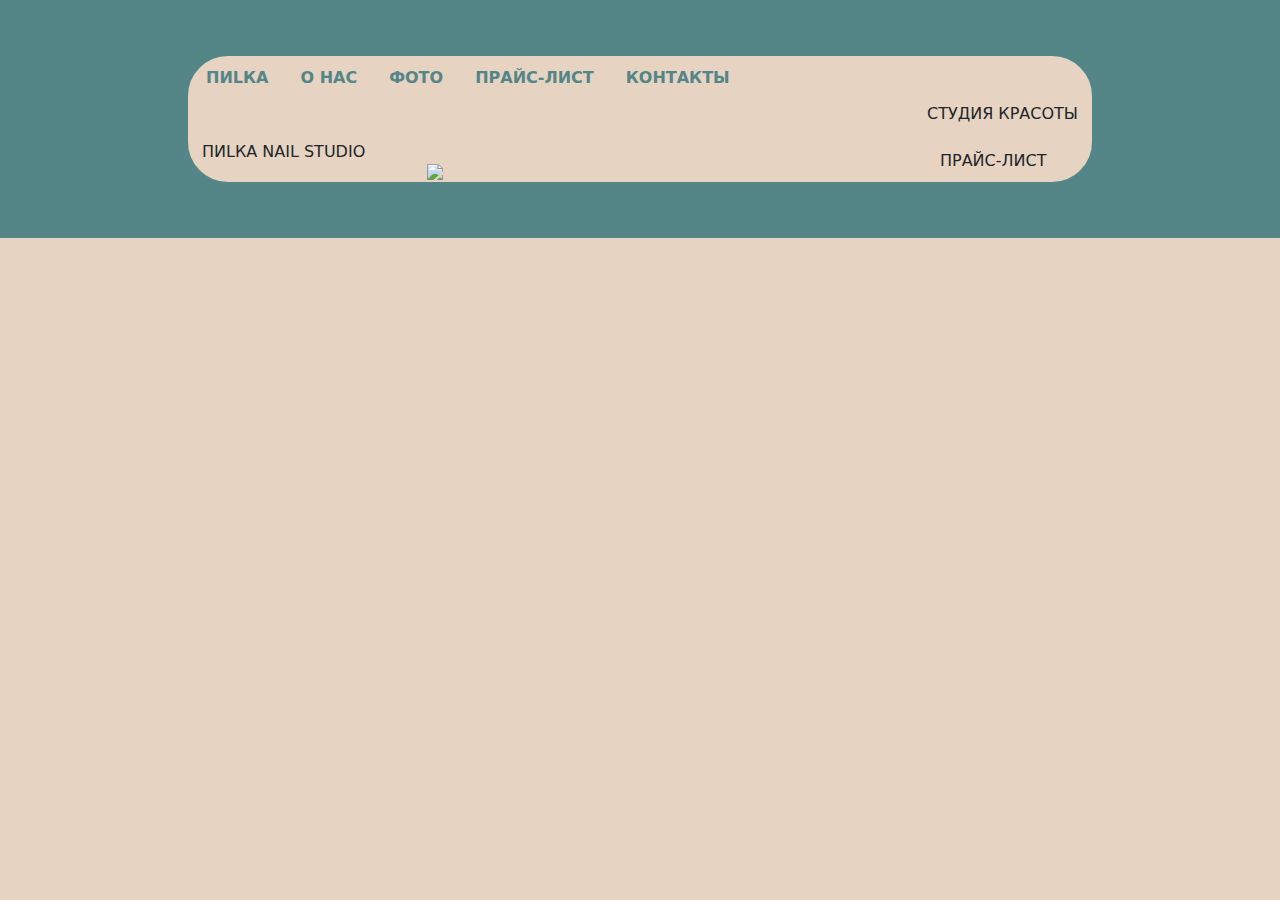
==== index.html @ b4355008 "Add files via upload" ====
<!DOCTYPE html>
<html lang="en">
    <head>
        <meta charset="UTF-8">
        <meta name="viewport" content="width=device-width, initial-scale=1.0">
        <!-- Подключение стилей -->
        <link rel="stylesheet" href="bootstrap/css/bootstrap.css">
        <link rel="stylesheet" href="style.css">
        <title>ПИLЛКА</title>
    </head>
    <body>
        <header>
            <div class="container" id="header">
                <div class="top">
                <div class="row">
                    <div class="col-12">
                        <!-- Навигационная панель -->
                        <nav class="nav justify-content-flex-start">
                            <a class="nav-link" href="#header">ПИLКА</a>
                            <a class="nav-link" href="#">О НАС</a>
                            <a class="nav-link" href="#">ФОТО</a>
                            <a class="nav-link" href="#">ПРАЙС-ЛИСТ</a>
                            <a class="nav-link" href="#">КОНТАКТЫ</a>
                        </nav>
                    </div>
                </div>
                <div class="row myrow">
                    <div class="col-xl-4 col-sm-12 myhat">
                        <div class="rigth-slogan">
                            <p>
                                ПИLКА NAIL STUDIO
                            </p>
                        </div>
                        <img src="photo/nails.png" width="50%">
                        <div class="left-slogan">
                            <P>
                                СТУДИЯ КРАСОТЫ
                            </P>
                            <button class="btn">ПРАЙС-ЛИСТ</button>
                        </div>
                    </div>
                </div>
            </div>
            </div>
        </header>
    </body>
</html>
---- style.css ----
:root{
    --color-1: #e6d3c1;
    --color-2: #548587;
    --color-3: #ad8b57;
}
body{
    background-color: var(--color-1);
}
.nav a, .nav a:focus, .nav a:hover{
    font-weight: bold;
    color: var(--color-2);
}
header{
    margin: 0px;
    background-color: var(--color-2);
}
.nav, .myrow{
    width: 90%;
    margin: auto;
    border: 2px solid var(--color-1);
    background-color: var(--color-1);
}
.nav{
    /* margin-top: 20px; */
    border-top-right-radius: 40px;
    border-top-left-radius: 40px;
}
.myrow{
    border-bottom-right-radius: 40px;
    border-bottom-left-radius: 40px;
    /* margin-bottom: 20px; */
}
.myhat{
    display: flex;
    justify-content: space-between;
    align-items: flex-end;
    width: 100%;
}
.top{
    padding: 5%;
}
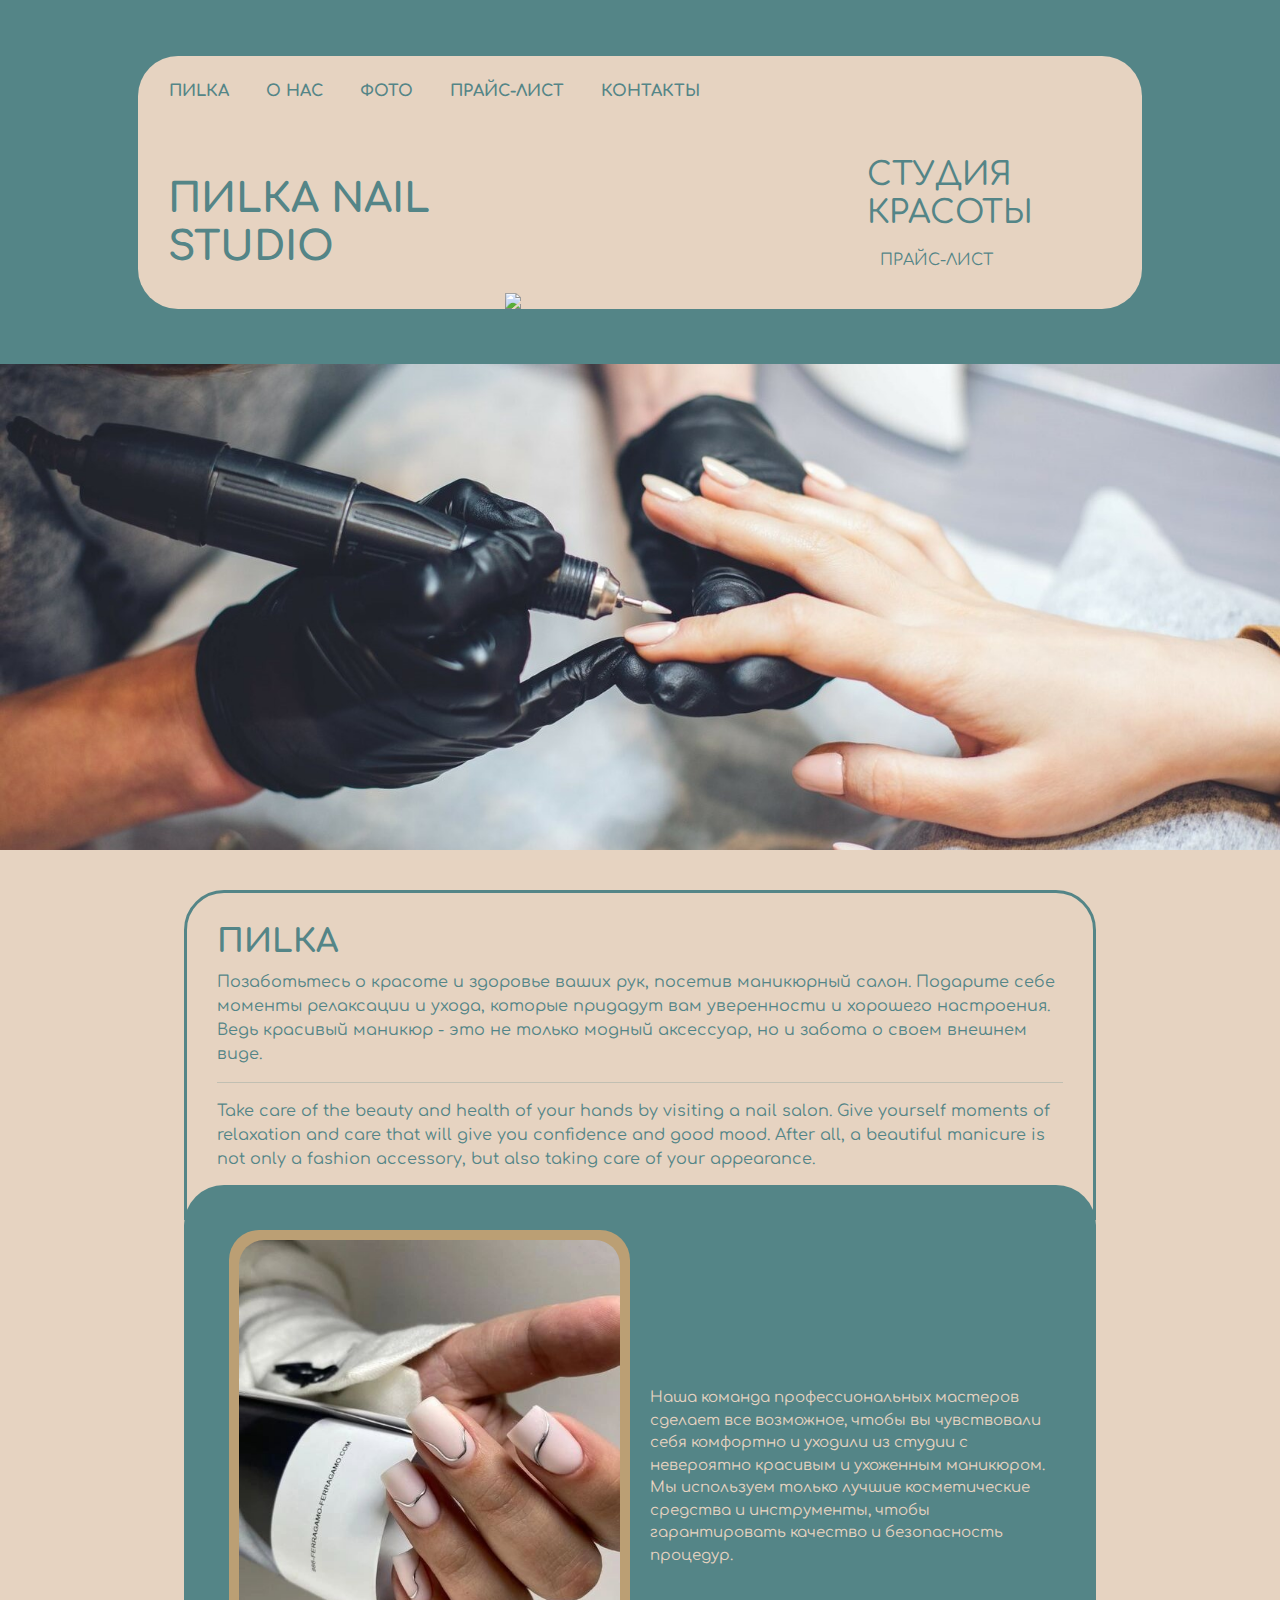
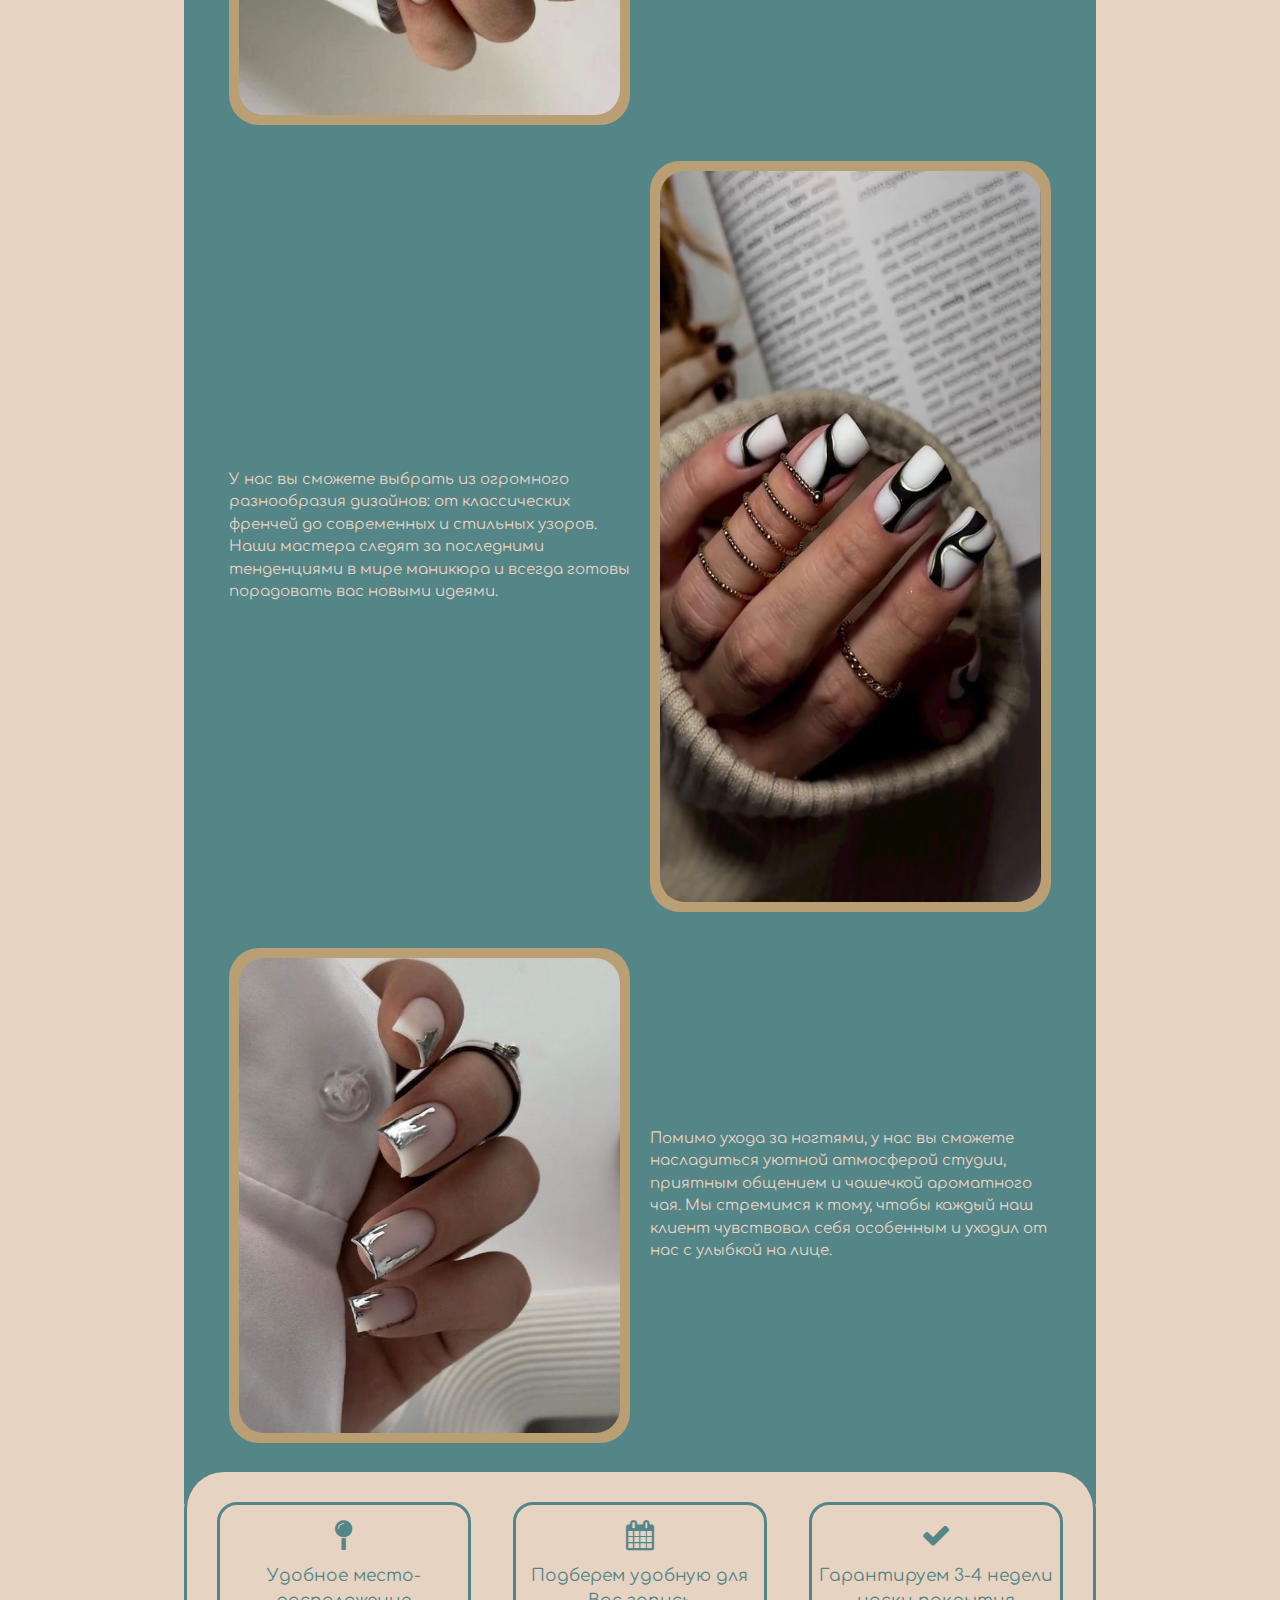
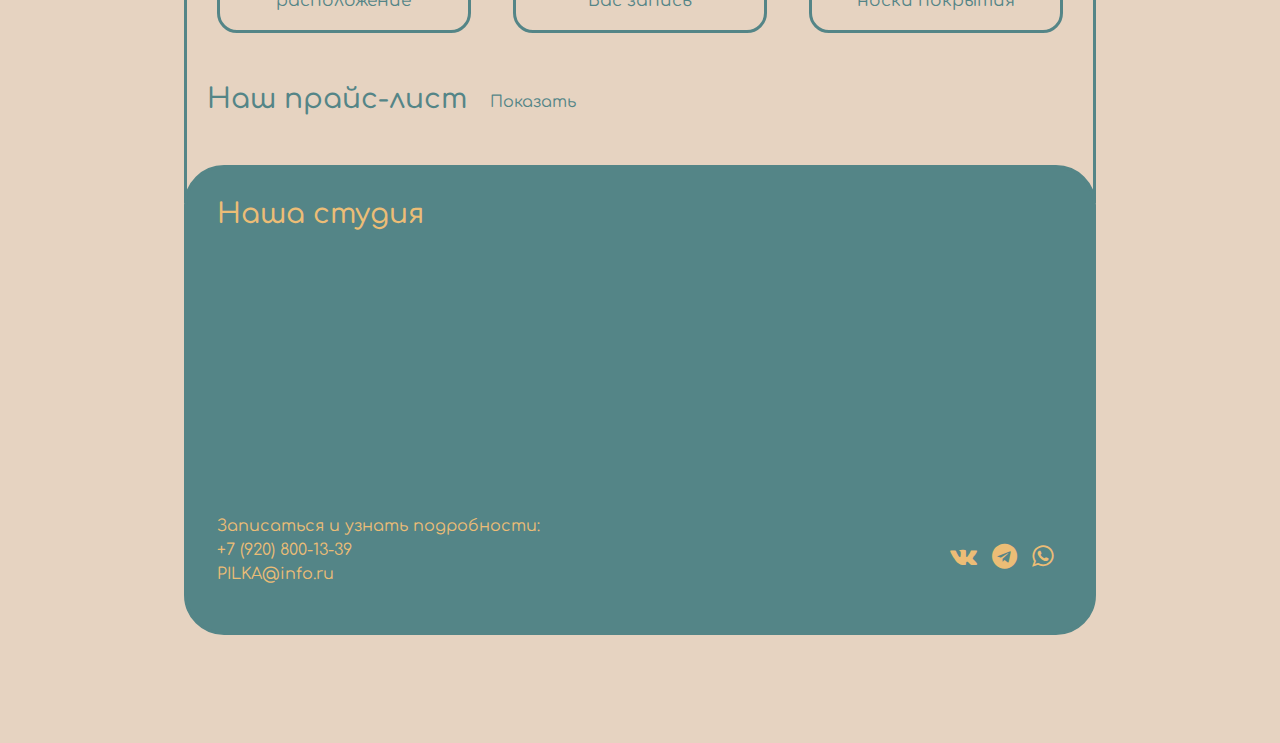
==== commit 4bf0a72d: "Add files via upload" ====
--- a/index.html
+++ b/index.html
@@ -3,7 +3,13 @@
     <head>
         <meta charset="UTF-8">
         <meta name="viewport" content="width=device-width, initial-scale=1.0">
+        <!-- Подключение Google шрифта -->
+        <link rel="preconnect" href="https://fonts.googleapis.com">
+        <link rel="preconnect" href="https://fonts.gstatic.com" crossorigin>
+        <link href="https://fonts.googleapis.com/css2?family=Comfortaa:wght@300..700&family=M+PLUS+Rounded+1c:wght@100;300;400;500;700;800;900&display=swap" rel="stylesheet">
         <!-- Подключение стилей -->
+        <link rel="stylesheet" href="font-awesome/css/font-awesome.css">
+        <link rel="stylesheet" href="bootstrap/css/bootstrap-grid.css">
         <link rel="stylesheet" href="bootstrap/css/bootstrap.css">
         <link rel="stylesheet" href="style.css">
         <title>ПИLЛКА</title>
@@ -12,36 +18,113 @@
         <header>
             <div class="container" id="header">
                 <div class="top">
-                <div class="row">
-                    <div class="col-12">
-                        <!-- Навигационная панель -->
-                        <nav class="nav justify-content-flex-start">
-                            <a class="nav-link" href="#header">ПИLКА</a>
-                            <a class="nav-link" href="#">О НАС</a>
-                            <a class="nav-link" href="#">ФОТО</a>
-                            <a class="nav-link" href="#">ПРАЙС-ЛИСТ</a>
-                            <a class="nav-link" href="#">КОНТАКТЫ</a>
-                        </nav>
+                    <div class="row">
+                        <div class="col-12">
+                            <!-- Навигационная панель -->
+                            <nav class="nav justify-content-flex-start">
+                                <a class="nav-link" href="#header">ПИLКА</a>
+                                <a class="nav-link" href="#about">О НАС</a>
+                                <a class="nav-link" href="#photo">ФОТО</a>
+                                <a class="nav-link" href="#price">ПРАЙС-ЛИСТ</a>
+                                <a class="nav-link" href="#contacts">КОНТАКТЫ</a>
+                            </nav>
+                        </div>
                     </div>
-                </div>
-                <div class="row myrow">
-                    <div class="col-xl-4 col-sm-12 myhat">
-                        <div class="rigth-slogan">
-                            <p>
-                                ПИLКА NAIL STUDIO
-                            </p>
-                        </div>
-                        <img src="photo/nails.png" width="50%">
-                        <div class="left-slogan">
-                            <P>
-                                СТУДИЯ КРАСОТЫ
-                            </P>
-                            <button class="btn">ПРАЙС-ЛИСТ</button>
+                    <!-- Нижняя часть header -->
+                    <div class="row myrow">
+                        <div class="col-xl-4 col-sm-12 myhat">
+                            <div class="rigth-slogan">
+                                <h1>
+                                    <b>ПИLКА NAIL STUDIO</b>
+                                </h1>
+                            </div>
+                            <img src="photo/nails.png" width="50%">
+                            <div class="left-slogan">
+                                <h2>
+                                    СТУДИЯ КРАСОТЫ
+                                </h2>
+                                <a class="btn" href="#price">ПРАЙС-ЛИСТ</a>
+                            </div>
                         </div>
                     </div>
                 </div>
             </div>
+        </header>
+        <!-- Баннер -->
+        <img src="photo/banner.jpg" width="100%">
+        <div class="container">
+            <!-- Описание -->
+            <div class="row">
+                <div class="col-12 about" id="about">
+                    <h2><b>ПИLКА</b></h2>
+                    <p>
+                        Позаботьтесь о красоте и здоровье ваших рук, посетив маникюрный салон. Подарите себе моменты релаксации и ухода, которые придадут вам уверенности и хорошего настроения. Ведь красивый маникюр - это не только модный аксессуар, но и забота о своем внешнем виде.
+                    </p>
+                    <hr>
+                    <p>
+                        Take care of the beauty and health of your hands by visiting a nail salon. Give yourself moments of relaxation and care that will give you confidence and good mood. After all, a beautiful manicure is not only a fashion accessory, but also taking care of your appearance.
+                    </p>
+                </div>
             </div>
-        </header>
+            <!-- Работы мастера -->
+            <div class="row">
+                <div class="col-xl-4 col-md-6 col-sm-12 works" id="photo">
+                    <p class="one"><img src="photo/nail-1.jpg"></p>
+                    <p class="two"> Наша команда профессиональных мастеров сделает все возможное, чтобы вы чувствовали себя комфортно и уходили из студии с невероятно красивым и ухоженным маникюром. Мы используем только лучшие косметические средства и инструменты, чтобы гарантировать качество и безопасность процедур.</p>
+                    <p class="three">У нас вы сможете выбрать из огромного разнообразия дизайнов: от классических френчей до современных и стильных узоров. Наши мастера следят за последними тенденциями в мире маникюра и всегда готовы порадовать вас новыми идеями.</p>
+                    <p class="six"><img src="photo/nail-3.jpg"></p>
+                    <p class="nine"><img src="photo/nail-2.jpg"></p>
+                    <p class="four">Помимо ухода за ногтями, у нас вы сможете насладиться уютной атмосферой студии, приятным общением и чашечкой ароматного чая. Мы стремимся к тому, чтобы каждый наш клиент чувствовал себя особенным и уходил от нас с улыбкой на лице.</p>
+                </div>
+            </div>
+            <!-- Карточки -->
+            <div class="row">
+                <div class="cards">
+                    <div class="mycard col-xl-4 col-md-6 col-sm-12">
+                            <i class="fa fa-map-pin" aria-hidden="true"></i>
+                            <p>Удобное место-<br>расположение</p>
+                    </div>
+                    <div class="mycard col-xl-4 col-md-6 col-sm-12">
+                        <i class="fa fa-calendar" aria-hidden="true"></i>
+                        <p>Подберем удобную для Вас запись</p>
+                    </div>
+                    <div class="mycard col-xl-4 col-md-6 col-sm-12">
+                        <i class="fa fa-check" aria-hidden="true"></i>
+                        <p>Гарантируем 3-4 недели носки покрытия</p>
+                    </div>
+                </div>
+            </div>
+            <!-- Прайс-лист -->
+            <div class="row list" id="price">
+                <div class="col-12 price">
+                    <h3>Наш прайс-лист</h3>
+                    <button class="btn" id="price">Показать</button>
+                </div>
+            </div>
+            <!-- Контакты и карта -->
+            <div class="row" id="contacts">
+                <div class="col-12 contacts">
+                    <h3>Наша студия</h3>
+                    
+                <div class="map">
+                    <iframe src="https://yandex.ru/map-widget/v1/?um=constructor%3A1a64132da25b3270730de038ca49162b95bf95e53b3cfa408b45bd0c5e47c3d3&amp;source=constructor" width="428" height="268" frameborder="0"></iframe>
+                </div>
+                <div class="footer">
+                    <div class="left">
+                        <p>
+                            Записаться и узнать подробности:<br>
+                            +7 (920) 800-13-39<br>
+                            PILKA@info.ru<br>
+                        </p>
+                    </div>
+                    <div class="right">
+                        <i class="fa fa-vk" aria-hidden="true"></i>
+                        <i class="fa fa-telegram" aria-hidden="true"></i>
+                        <i class="fa fa-whatsapp" aria-hidden="true"></i>
+                    </div>
+                </div>
+                </div>
+            </div>
+        </div>
     </body>
 </html>--- a/style.css
+++ b/style.css
@@ -1,41 +1,179 @@
 :root{
     --color-1: #e6d3c1;
     --color-2: #548587;
-    --color-3: #ad8b57;
+    --color-3: #bb9f74;
 }
 body{
     background-color: var(--color-1);
+    font-family: "Comfortaa", sans-serif;
 }
-.nav a, .nav a:focus, .nav a:hover{
+.nav a, .nav a:focus{
     font-weight: bold;
     color: var(--color-2);
+    margin-right: 5px;
+}
+.nav a:hover, .btn:hover{
+    color: var(--color-1);
+    background-color: var(--color-2);
+    border-radius: 20px;
 }
 header{
     margin: 0px;
     background-color: var(--color-2);
 }
 .nav, .myrow{
-    width: 90%;
     margin: auto;
-    border: 2px solid var(--color-1);
     background-color: var(--color-1);
 }
 .nav{
-    /* margin-top: 20px; */
+    padding: 15px;
     border-top-right-radius: 40px;
     border-top-left-radius: 40px;
+    color: var(--color-2);
 }
 .myrow{
     border-bottom-right-radius: 40px;
     border-bottom-left-radius: 40px;
-    /* margin-bottom: 20px; */
 }
 .myhat{
+    padding: 30px;
     display: flex;
     justify-content: space-between;
     align-items: flex-end;
     width: 100%;
+    color: var(--color-2);
+}
+.btn{
+    color: var(--color-2);
+}
+.myhat img{
+    position: relative;
+    bottom: -30px;
 }
 .top{
     padding: 5%;
+}
+.about, .works, .cards, .contacts{
+    width: 80%;
+    margin: auto;
+    border-top-right-radius: 40px;
+    border-top-left-radius: 40px;
+    position: relative;
+}
+.about{
+    border: 3px solid var(--color-2);
+    color: var(--color-2);
+    margin-top: 40px;
+    padding: 30px;
+    z-index: 1;
+}
+.works{
+    padding: 45px;
+    background-color: var(--color-2);
+    top: -35px;
+    z-index: 2;
+    display: grid;
+    grid-template-columns: 1fr 1fr;
+    grid-template-rows: 1fr 1.5fr 1fr;
+    gap: 20px;
+    color: var(--color-1);
+}
+.two, .three, .four{
+    font-size: 15px;
+    display: flex;
+    align-items: center;
+}
+.works .one, .six, .nine{
+    background-color: var(--color-3);
+    padding: 10px;
+    border-radius: 30px;
+}
+.works img{
+    width: 100%;
+    height: 100%;
+    border-radius: 25px;
+}
+.one{
+    grid-row: 1/2;
+    grid-column: 1/2;
+}
+.two{
+    grid-column: 2/3;
+    grid-row: 1/2;
+}
+.six{
+    grid-column: 2/3;
+    grid-row: 2/3;
+}
+.nine{
+    grid-column: 1/2;
+    grid-row: 3/4;
+}
+.cards{
+    top: -70px;
+    z-index: 3;
+    border-top: 3px solid var(--color-2);
+    border-left: 3px solid var(--color-2);
+    border-right: 3px solid var(--color-2);
+    background-color: var(--color-1);
+    display: flex;
+    justify-content: space-between;
+    align-items: center;
+    padding: 30px;
+}
+.mycard{
+    border: 3px solid var(--color-2);
+    border-radius: 20px;
+    width: 30%;
+}
+.mycard i, .mycard p{
+    width: 100%;
+    color: var(--color-2);
+    text-align: center;
+    margin-top: 15px;
+    font-size: 30px;
+}
+.mycard p{
+    margin-top: 10px;
+    font-size: 17px;
+    width: 100%;
+}
+.price{
+    width: 80%;
+    margin: auto;
+    height: 140px;
+    padding: 20px;
+    border-left: 3px solid var(--color-2);
+    border-right: 3px solid var(--color-2);
+    color: var(--color-2);
+    position: relative;
+    top: -70px;
+    display: flex;
+    align-items: flex-start;
+}
+.price button{
+    margin-left: 10px;
+}
+.contacts{
+    border: 3px solid var(--color-2);
+    background-color: #548587;
+    color: #ecbd76;
+    padding: 30px;
+    top: -108px;
+    border-bottom-right-radius: 40px;
+    border-bottom-left-radius: 40px;
+}
+.map iframe{
+    border-radius: 35px;
+    width: 100%;
+    padding: 10px;
+}
+.footer{
+    display: flex;
+    justify-content:space-between;
+    align-items: center;
+}
+.footer i{
+    font-size: 25px;
+    margin-right: 10px;
 }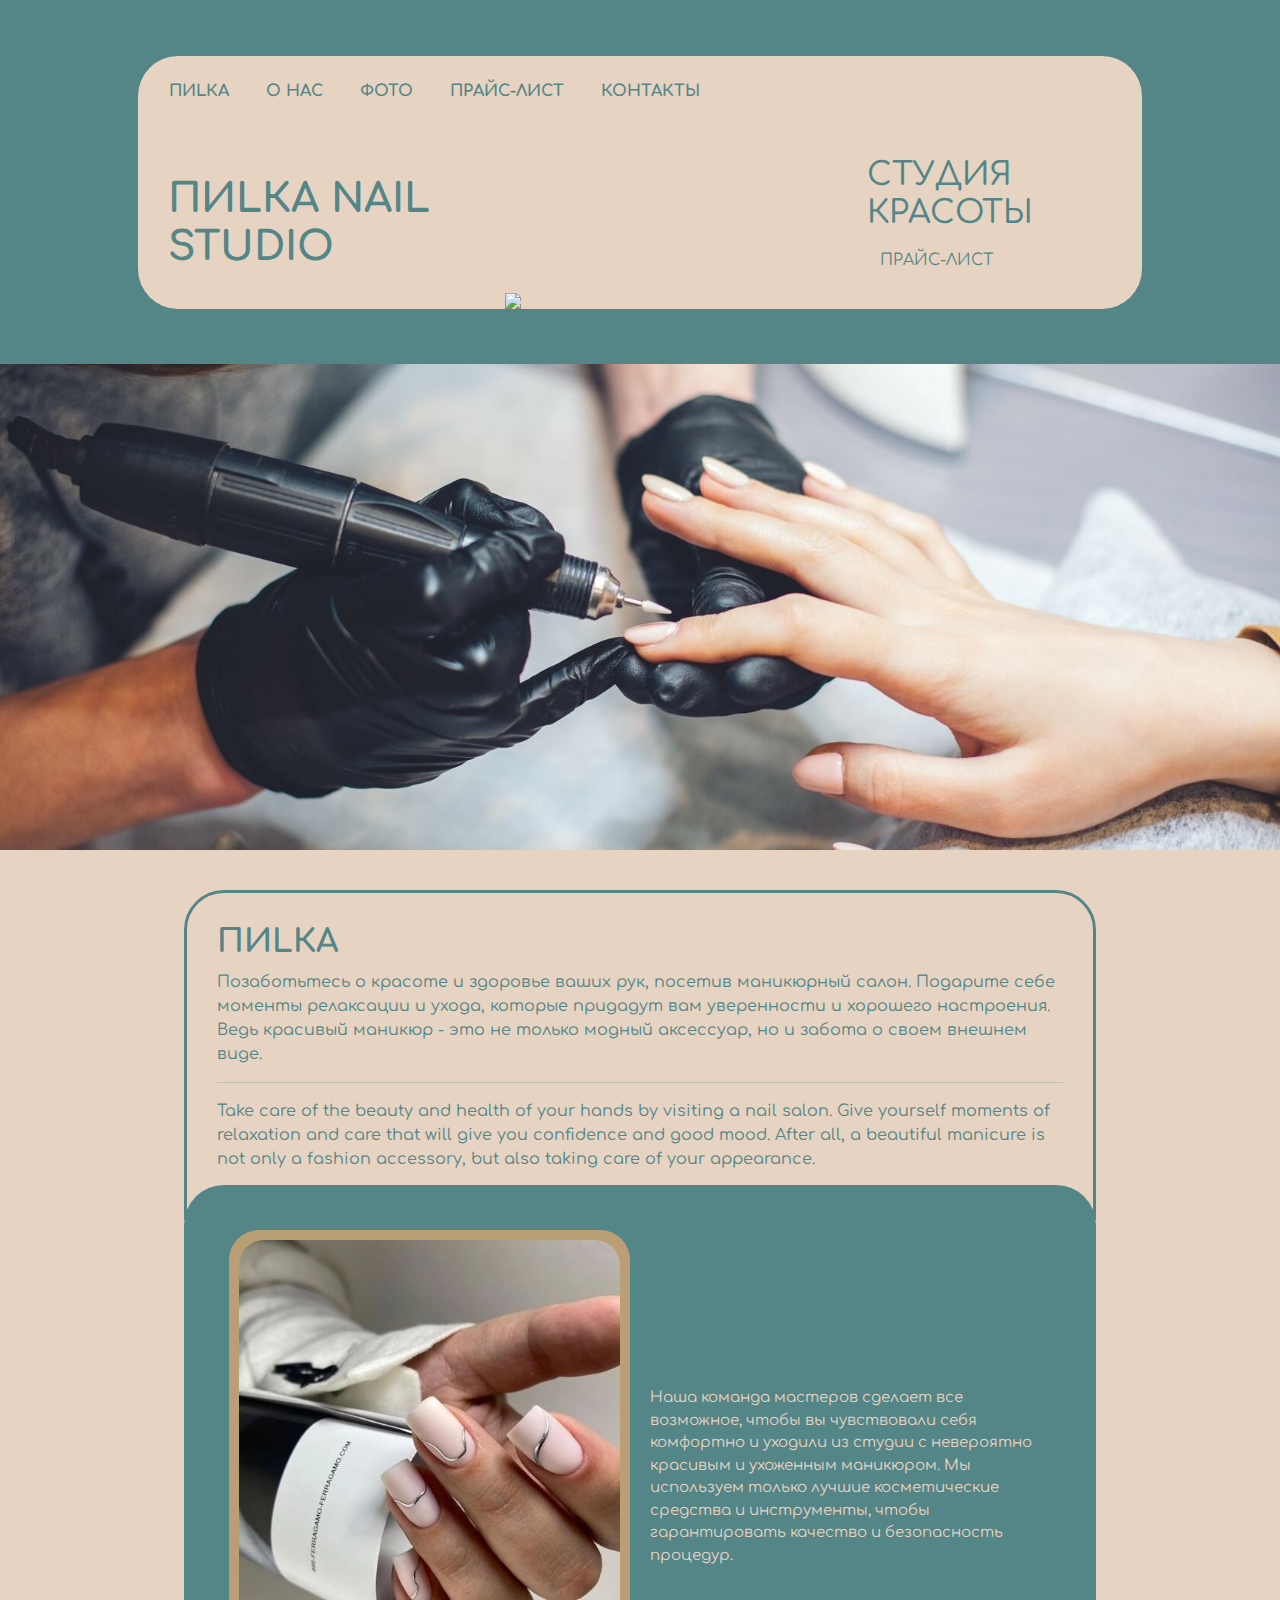
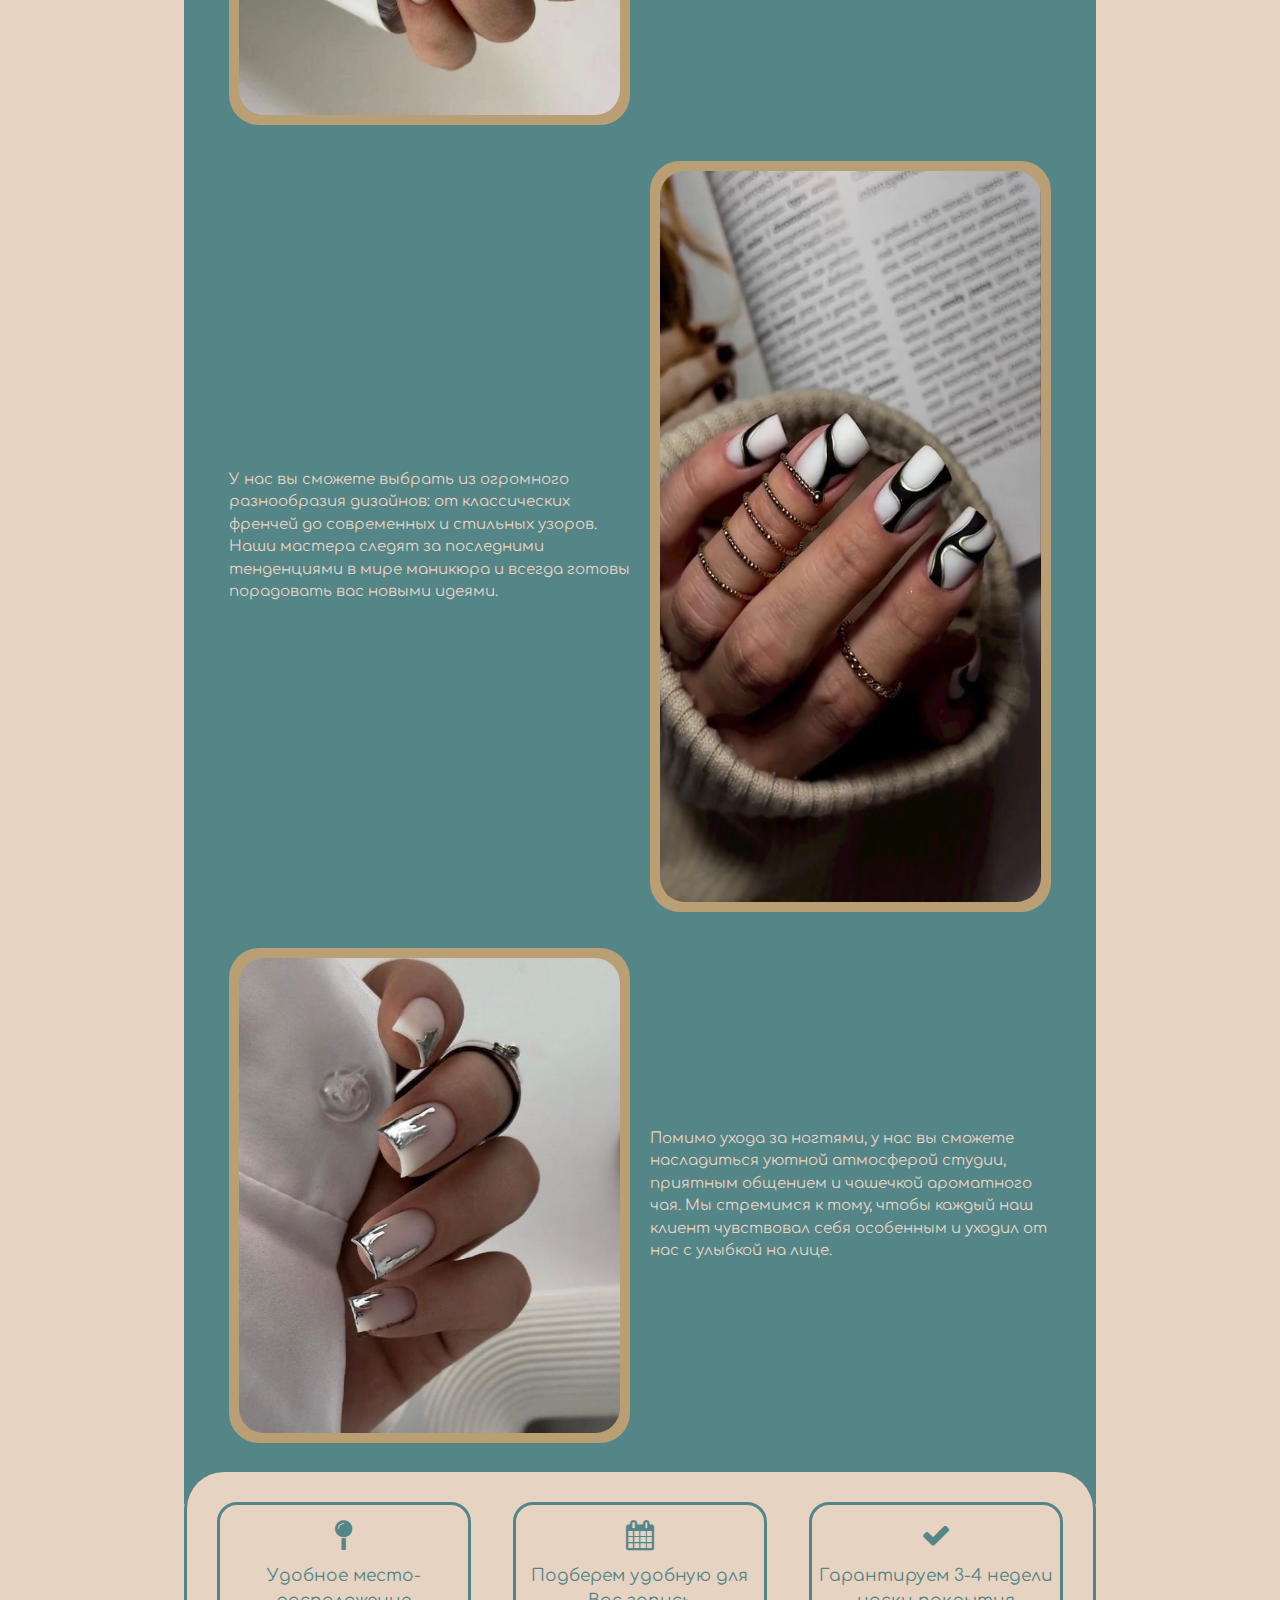
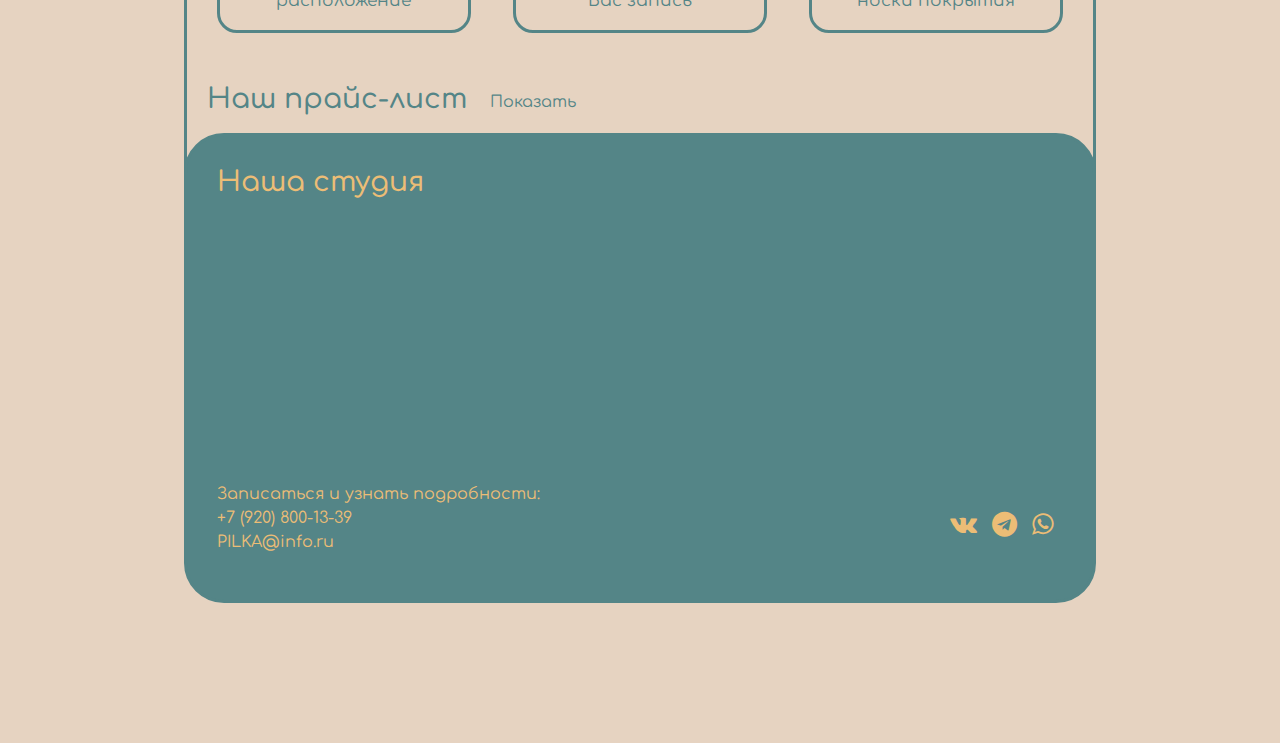
==== commit 3fecc962: "Add files via upload" ====
--- a/index.html
+++ b/index.html
@@ -12,7 +12,11 @@
         <link rel="stylesheet" href="bootstrap/css/bootstrap-grid.css">
         <link rel="stylesheet" href="bootstrap/css/bootstrap.css">
         <link rel="stylesheet" href="style.css">
+        <!-- Иконка -->
+        <link rel="icon" href="photo/logo.png">
         <title>ПИLЛКА</title>
+        <!-- Подключение скрипта JQuery -->
+        <script src="JQuery.js"></script>
     </head>
     <body>
         <header>
@@ -33,13 +37,13 @@
                     <!-- Нижняя часть header -->
                     <div class="row myrow">
                         <div class="col-xl-4 col-sm-12 myhat">
-                            <div class="rigth-slogan">
+                            <div class="left-slogan">
                                 <h1>
                                     <b>ПИLКА NAIL STUDIO</b>
                                 </h1>
                             </div>
                             <img src="photo/nails.png" width="50%">
-                            <div class="left-slogan">
+                            <div class="right-slogan">
                                 <h2>
                                     СТУДИЯ КРАСОТЫ
                                 </h2>
@@ -70,9 +74,9 @@
             <div class="row">
                 <div class="col-xl-4 col-md-6 col-sm-12 works" id="photo">
                     <p class="one"><img src="photo/nail-1.jpg"></p>
-                    <p class="two"> Наша команда профессиональных мастеров сделает все возможное, чтобы вы чувствовали себя комфортно и уходили из студии с невероятно красивым и ухоженным маникюром. Мы используем только лучшие косметические средства и инструменты, чтобы гарантировать качество и безопасность процедур.</p>
+                    <p class="two"> Наша команда мастеров сделает все возможное, чтобы вы чувствовали себя комфортно и уходили из студии с невероятно красивым и ухоженным маникюром. Мы используем только лучшие косметические средства и инструменты, чтобы гарантировать качество и безопасность процедур.</p>
+                    <p class="six"><img src="photo/nail-3.jpg"></p>
                     <p class="three">У нас вы сможете выбрать из огромного разнообразия дизайнов: от классических френчей до современных и стильных узоров. Наши мастера следят за последними тенденциями в мире маникюра и всегда готовы порадовать вас новыми идеями.</p>
-                    <p class="six"><img src="photo/nail-3.jpg"></p>
                     <p class="nine"><img src="photo/nail-2.jpg"></p>
                     <p class="four">Помимо ухода за ногтями, у нас вы сможете насладиться уютной атмосферой студии, приятным общением и чашечкой ароматного чая. Мы стремимся к тому, чтобы каждый наш клиент чувствовал себя особенным и уходил от нас с улыбкой на лице.</p>
                 </div>
@@ -100,6 +104,69 @@
                     <h3>Наш прайс-лист</h3>
                     <button class="btn" id="price">Показать</button>
                 </div>
+                <div class="table" style="display: none;">
+                    <table  width="100%">
+                        <tr>
+                            <td colspan="3"><font color="#548587"><b>Коррекция покрытия</b></font><br><hr></td>
+                        </tr>
+                        <tr>
+                           <td>Коррекция длина 0-2</td>
+                           <td align="center">1200 ₽</td>
+                        </tr>
+                        <tr>
+                           <td>Коррекция длина 2-4</td>
+                           <td align="center">1400 ₽</td>
+                        </tr>
+                        <tr>
+                           <td>Коррекция длина 4-5</td>
+                           <td align="center">1600 ₽</td>
+                        </tr>
+                        <tr>
+                           <td>Коррекция длина 5-7</td>
+                           <td align="center">1800 ₽</td>
+                        </tr>
+                        <tr>
+                            <td colspan="2"><font color="#548587"><b>Наращивание</b></font><br><hr></td>
+                        </tr>
+                        <tr>
+                           <td>Длина 1</td>
+                           <td align="center">1500 ₽</td>
+                        </tr>
+                        <tr>
+                           <td>Длина 2-3</td>
+                           <td align="center">1700 ₽</td>
+                        </tr>
+                        <tr>
+                           <td>Длина 4-5</td>
+                           <td align="center">1900 ₽</td>
+                        </tr>
+                        <tr>
+                           <td>Длина 6</td>
+                           <td align="center">2100 ₽</td>
+                        </tr>
+                        <tr>
+                           <td>Длина 7-8</td>
+                           <td align="center">2300 ₽</td>
+                        <tr>
+                            <td colspan="2" height="5"></td>
+                        </tr>
+                        <tr>
+                            <td colspan="2"><font color="#548587"><b>Дизайн</b></font><br><hr></td>
+                        </tr>
+                        <tr>
+                           <td>Френч</td>
+                           <td align="center">150 ₽</td>
+                        </tr>
+                        <tr>
+                           <td>Втирка</td>
+                           <td align="center">150 ₽</td>
+                        </tr>
+                        <tr>
+                           <td>Фигурки</td>
+                           <td align="center">1шт/35 ₽</td>
+                        </tr>
+                    </table>
+                </div>
             </div>
             <!-- Контакты и карта -->
             <div class="row" id="contacts">
@@ -126,5 +193,6 @@
                 </div>
             </div>
         </div>
+        <script src="price-list.js"></script>
     </body>
 </html>--- a/style.css
+++ b/style.css
@@ -3,177 +3,364 @@
     --color-2: #548587;
     --color-3: #bb9f74;
 }
-body{
-    background-color: var(--color-1);
-    font-family: "Comfortaa", sans-serif;
+
+/* Медиа-запрос для экранов с шириной больше 770px */
+@media (min-width: 770px){
+    body{
+        background-color: var(--color-1);
+        font-family: "Comfortaa", sans-serif;
+    }
+    .nav a, .nav a:focus{
+        font-weight: bold;
+        color: var(--color-2);
+        margin-right: 5px;
+    }
+    .nav a:hover, .btn:hover{
+        color: var(--color-1);
+        background-color: var(--color-2);
+        border-radius: 20px;
+    }
+    header{
+        margin: 0px;
+        background-color: var(--color-2);
+    }
+    .nav, .myrow{
+        margin: auto;
+        background-color: var(--color-1);
+    }
+    .nav{
+        padding: 15px;
+        border-top-right-radius: 40px;
+        border-top-left-radius: 40px;
+        color: var(--color-2);
+    }
+    .myrow{
+        border-bottom-right-radius: 40px;
+        border-bottom-left-radius: 40px;
+    }
+    .myhat{
+        padding: 30px;
+        display: flex;
+        justify-content: space-between;
+        align-items: flex-end;
+        width: 100%;
+        color: var(--color-2);
+    }
+    .btn{
+        color: var(--color-2);
+    }
+    .myhat img{
+        position: relative;
+        bottom: -30px;
+    }
+    .top{
+        padding: 5%;
+    }
+    .about, .works, .cards, .contacts{
+        width: 80%;
+        margin: auto;
+        border-top-right-radius: 40px;
+        border-top-left-radius: 40px;
+        position: relative;
+    }
+    .about{
+        border: 3px solid var(--color-2);
+        color: var(--color-2);
+        margin-top: 40px;
+        padding: 30px;
+        z-index: 1;
+    }
+    .works{
+        padding: 45px;
+        background-color: var(--color-2);
+        top: -35px;
+        z-index: 2;
+        display: grid;
+        grid-template-columns: 1fr 1fr;
+        grid-template-rows: 1fr 1.5fr 1fr;
+        gap: 20px;
+        color: var(--color-1);
+    }
+    .two, .three, .four{
+        font-size: 15px;
+        display: flex;
+        align-items: center;
+    }
+    .works .one, .six, .nine{
+        background-color: var(--color-3);
+        padding: 10px;
+        border-radius: 30px;
+    }
+    .works img{
+        width: 100%;
+        height: 100%;
+        border-radius: 25px;
+    }
+    .one{
+        grid-row: 1/2;
+        grid-column: 1/2;
+    }
+    .two{
+        grid-column: 2/3;
+        grid-row: 1/2;
+    }
+    .six{
+        grid-column: 2/3;
+        grid-row: 2/3;
+    }
+    .nine{
+        grid-column: 1/2;
+        grid-row: 3/4;
+    }
+    .cards{
+        top: -70px;
+        z-index: 3;
+        border-top: 3px solid var(--color-2);
+        border-left: 3px solid var(--color-2);
+        border-right: 3px solid var(--color-2);
+        background-color: var(--color-1);
+        display: flex;
+        justify-content: space-between;
+        align-items: center;
+        padding: 30px;
+    }
+    .mycard{
+        border: 3px solid var(--color-2);
+        border-radius: 20px;
+        width: 30%;
+    }
+    .mycard i, .mycard p{
+        width: 100%;
+        color: var(--color-2);
+        text-align: center;
+        margin-top: 15px;
+        font-size: 30px;
+    }
+    .mycard p{
+        margin-top: 10px;
+        font-size: 17px;
+        width: 100%;
+    }
+    .price{
+        width: 80%;
+        margin: auto;
+        height: 140px;
+        padding: 20px;
+        border-left: 3px solid var(--color-2);
+        border-right: 3px solid var(--color-2);
+        color: var(--color-2);
+        position: relative;
+        top: -70px;
+        display: flex;
+        align-items: flex-start;
+    }
+    .price button{
+        margin-left: 10px;
+    }
+    .table{
+        width: 80%;
+        margin: auto;
+        --bs-table-bg: var(--color-1);
+        border-left: 3px solid var(--color-2);
+        border-right: 3px solid var(--color-2);
+        position: relative;
+        top: -100px;
+        padding: 20px;
+        height: 600px;
+    }
+    .contacts{
+        border: 3px solid var(--color-2);
+        background-color: #548587;
+        color: #ecbd76;
+        padding: 30px;
+        top: -140px;
+        border-bottom-right-radius: 40px;
+        border-bottom-left-radius: 40px;
+    }
+    .map iframe{
+        border-radius: 35px;
+        width: 100%;
+        padding: 10px;
+    }
+    .footer{
+        display: flex;
+        justify-content:space-between;
+        align-items: center;
+    }
+    .footer i{
+        font-size: 25px;
+        margin-right: 10px;
+    }
 }
-.nav a, .nav a:focus{
-    font-weight: bold;
-    color: var(--color-2);
-    margin-right: 5px;
-}
-.nav a:hover, .btn:hover{
-    color: var(--color-1);
-    background-color: var(--color-2);
-    border-radius: 20px;
-}
-header{
-    margin: 0px;
-    background-color: var(--color-2);
-}
-.nav, .myrow{
-    margin: auto;
-    background-color: var(--color-1);
-}
-.nav{
-    padding: 15px;
-    border-top-right-radius: 40px;
-    border-top-left-radius: 40px;
-    color: var(--color-2);
-}
-.myrow{
-    border-bottom-right-radius: 40px;
-    border-bottom-left-radius: 40px;
-}
-.myhat{
-    padding: 30px;
-    display: flex;
-    justify-content: space-between;
-    align-items: flex-end;
-    width: 100%;
-    color: var(--color-2);
-}
-.btn{
-    color: var(--color-2);
-}
-.myhat img{
-    position: relative;
-    bottom: -30px;
-}
-.top{
-    padding: 5%;
-}
-.about, .works, .cards, .contacts{
-    width: 80%;
-    margin: auto;
-    border-top-right-radius: 40px;
-    border-top-left-radius: 40px;
-    position: relative;
-}
-.about{
-    border: 3px solid var(--color-2);
-    color: var(--color-2);
-    margin-top: 40px;
-    padding: 30px;
-    z-index: 1;
-}
-.works{
-    padding: 45px;
-    background-color: var(--color-2);
-    top: -35px;
-    z-index: 2;
-    display: grid;
-    grid-template-columns: 1fr 1fr;
-    grid-template-rows: 1fr 1.5fr 1fr;
-    gap: 20px;
-    color: var(--color-1);
-}
-.two, .three, .four{
-    font-size: 15px;
-    display: flex;
-    align-items: center;
-}
-.works .one, .six, .nine{
-    background-color: var(--color-3);
-    padding: 10px;
-    border-radius: 30px;
-}
-.works img{
-    width: 100%;
-    height: 100%;
-    border-radius: 25px;
-}
-.one{
-    grid-row: 1/2;
-    grid-column: 1/2;
-}
-.two{
-    grid-column: 2/3;
-    grid-row: 1/2;
-}
-.six{
-    grid-column: 2/3;
-    grid-row: 2/3;
-}
-.nine{
-    grid-column: 1/2;
-    grid-row: 3/4;
-}
-.cards{
-    top: -70px;
-    z-index: 3;
-    border-top: 3px solid var(--color-2);
-    border-left: 3px solid var(--color-2);
-    border-right: 3px solid var(--color-2);
-    background-color: var(--color-1);
-    display: flex;
-    justify-content: space-between;
-    align-items: center;
-    padding: 30px;
-}
-.mycard{
-    border: 3px solid var(--color-2);
-    border-radius: 20px;
-    width: 30%;
-}
-.mycard i, .mycard p{
-    width: 100%;
-    color: var(--color-2);
-    text-align: center;
-    margin-top: 15px;
-    font-size: 30px;
-}
-.mycard p{
-    margin-top: 10px;
-    font-size: 17px;
-    width: 100%;
-}
-.price{
-    width: 80%;
-    margin: auto;
-    height: 140px;
-    padding: 20px;
-    border-left: 3px solid var(--color-2);
-    border-right: 3px solid var(--color-2);
-    color: var(--color-2);
-    position: relative;
-    top: -70px;
-    display: flex;
-    align-items: flex-start;
-}
-.price button{
-    margin-left: 10px;
-}
-.contacts{
-    border: 3px solid var(--color-2);
-    background-color: #548587;
-    color: #ecbd76;
-    padding: 30px;
-    top: -108px;
-    border-bottom-right-radius: 40px;
-    border-bottom-left-radius: 40px;
-}
-.map iframe{
-    border-radius: 35px;
-    width: 100%;
-    padding: 10px;
-}
-.footer{
-    display: flex;
-    justify-content:space-between;
-    align-items: center;
-}
-.footer i{
-    font-size: 25px;
-    margin-right: 10px;
+
+/* Медиа-запрос для экранов с шириной меньше 770px */
+
+@media (max-width: 770px){
+    body{
+        background-color: var(--color-1);
+        font-family: "Comfortaa", sans-serif;
+    }
+    .nav a, .nav a:focus{
+        font-weight: bold;
+        color: var(--color-2);
+        margin-right: 5px;
+    }
+    .nav a:hover, .btn:hover{
+        color: var(--color-1);
+        background-color: var(--color-2);
+        border-radius: 20px;
+    }
+    header{
+        margin: 0px;
+        background-color: var(--color-2);
+    }
+    .nav, .myrow{
+        margin: auto;
+        background-color: var(--color-1);
+    }
+    .nav{
+        padding: 15px;
+        border-top-right-radius: 40px;
+        border-top-left-radius: 40px;
+        color: var(--color-2);
+    }
+    .myrow{
+        border-bottom-right-radius: 40px;
+        border-bottom-left-radius: 40px;
+    }
+    .myhat{
+        width: 100%;
+        padding: 30px;
+        display: flex;
+        justify-content: space-between;
+        align-items: flex-end;
+        color: var(--color-2);
+    }
+    .btn{
+        color: var(--color-2);
+    }
+    .myhat img{
+        position: relative;
+        bottom: -30px;
+    }
+    .top{
+        padding: 5%;
+    }
+    .about, .works, .cards, .contacts{
+        width: 80%;
+        margin: auto;
+        border-top-right-radius: 40px;
+        border-top-left-radius: 40px;
+        position: relative;
+    }
+    .about{
+        border: 3px solid var(--color-2);
+        color: var(--color-2);
+        margin-top: 40px;
+        padding: 30px;
+        z-index: 1;
+    }
+    .works{
+        padding: 45px;
+        background-color: var(--color-2);
+        top: -35px;
+        z-index: 2;
+        color: var(--color-1);
+    }
+    .works .one, .six, .nine{
+        background-color: var(--color-3);
+        padding: 10px;
+        border-radius: 30px;
+    }
+    .works img{
+        width: 100%;
+        height: 100%;
+        border-radius: 25px;
+    }
+    .one, .nine{
+        margin: 10px;
+        float: left;
+        width: 50%;
+    }
+    .six{
+        float: right;
+        width: 50%;
+    }
+    .cards{
+        top: -70px;
+        z-index: 3;
+        border-top: 3px solid var(--color-2);
+        border-left: 3px solid var(--color-2);
+        border-right: 3px solid var(--color-2);
+        background-color: var(--color-1);
+        padding: 30px;
+    }
+    .mycard{
+        border: 3px solid var(--color-2);
+        border-radius: 20px;
+        margin: auto;
+        margin-bottom: 25px;
+    }
+    .mycard i, .mycard p{
+        width: 100%;
+        color: var(--color-2);
+        text-align: center;
+        margin-top: 15px;
+        font-size: 30px;
+    }
+    .mycard p{
+        margin-top: 10px;
+        font-size: 17px;
+        width: 100%;
+    }
+    .price{
+        width: 80%;
+        margin: auto;
+        height: 140px;
+        padding: 20px;
+        border-left: 3px solid var(--color-2);
+        border-right: 3px solid var(--color-2);
+        color: var(--color-2);
+        position: relative;
+        top: -70px;
+        display: flex;
+        align-items: flex-start;
+    }
+    .price button{
+        margin-left: 10px;
+    }
+    .table{
+        width: 80%;
+        margin: auto;
+        --bs-table-bg: var(--color-1);
+        border-left: 3px solid var(--color-2);
+        border-right: 3px solid var(--color-2);
+        position: relative;
+        top: -100px;
+        padding: 20px;
+        height: 600px;
+    }
+    .contacts{
+        border: 3px solid var(--color-2);
+        background-color: #548587;
+        color: #ecbd76;
+        padding: 30px;
+        top: -140px;
+        border-bottom-right-radius: 40px;
+        border-bottom-left-radius: 40px;
+    }
+    .map iframe{
+        border-radius: 35px;
+        width: 100%;
+        padding: 10px;
+    }
+    .footer{
+        display: flex;
+        justify-content:space-between;
+        align-items: center;
+    }
+    .footer i{
+        font-size: 25px;
+        margin-right: 10px;
+    }
 }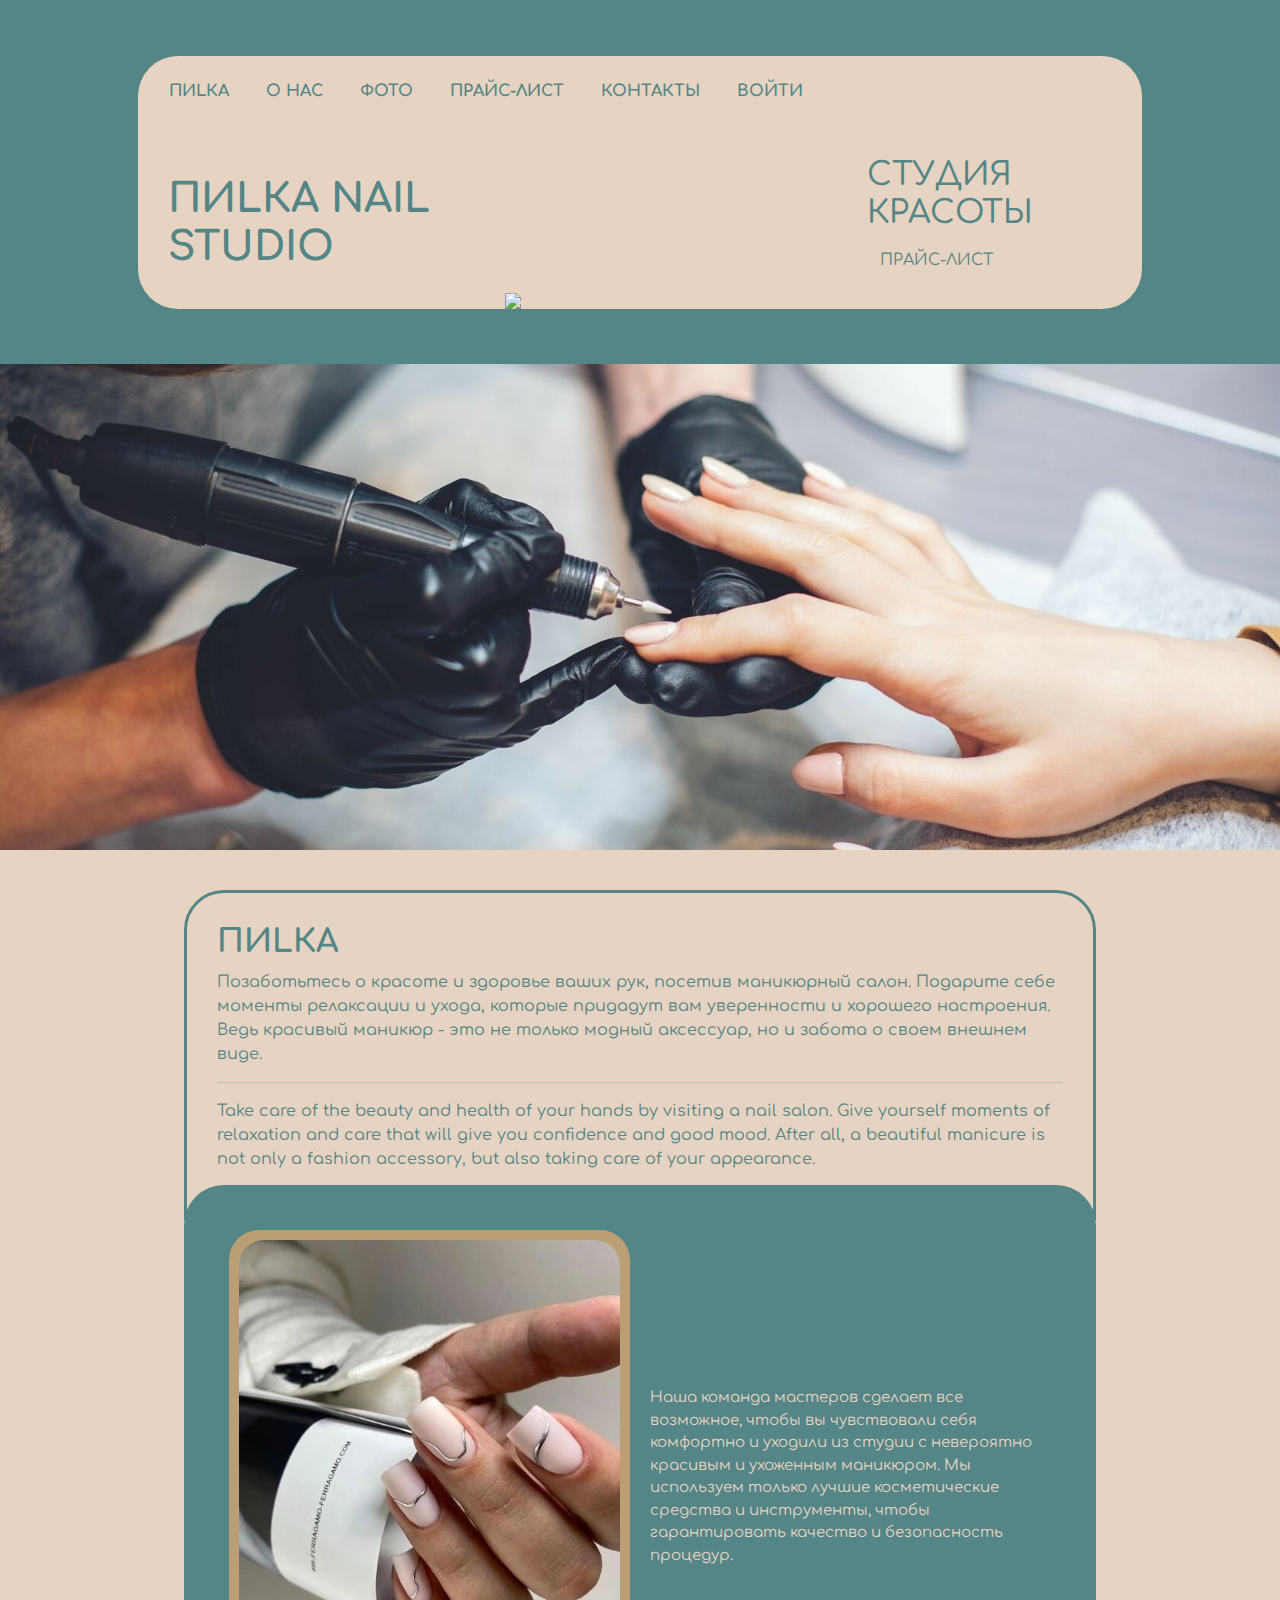
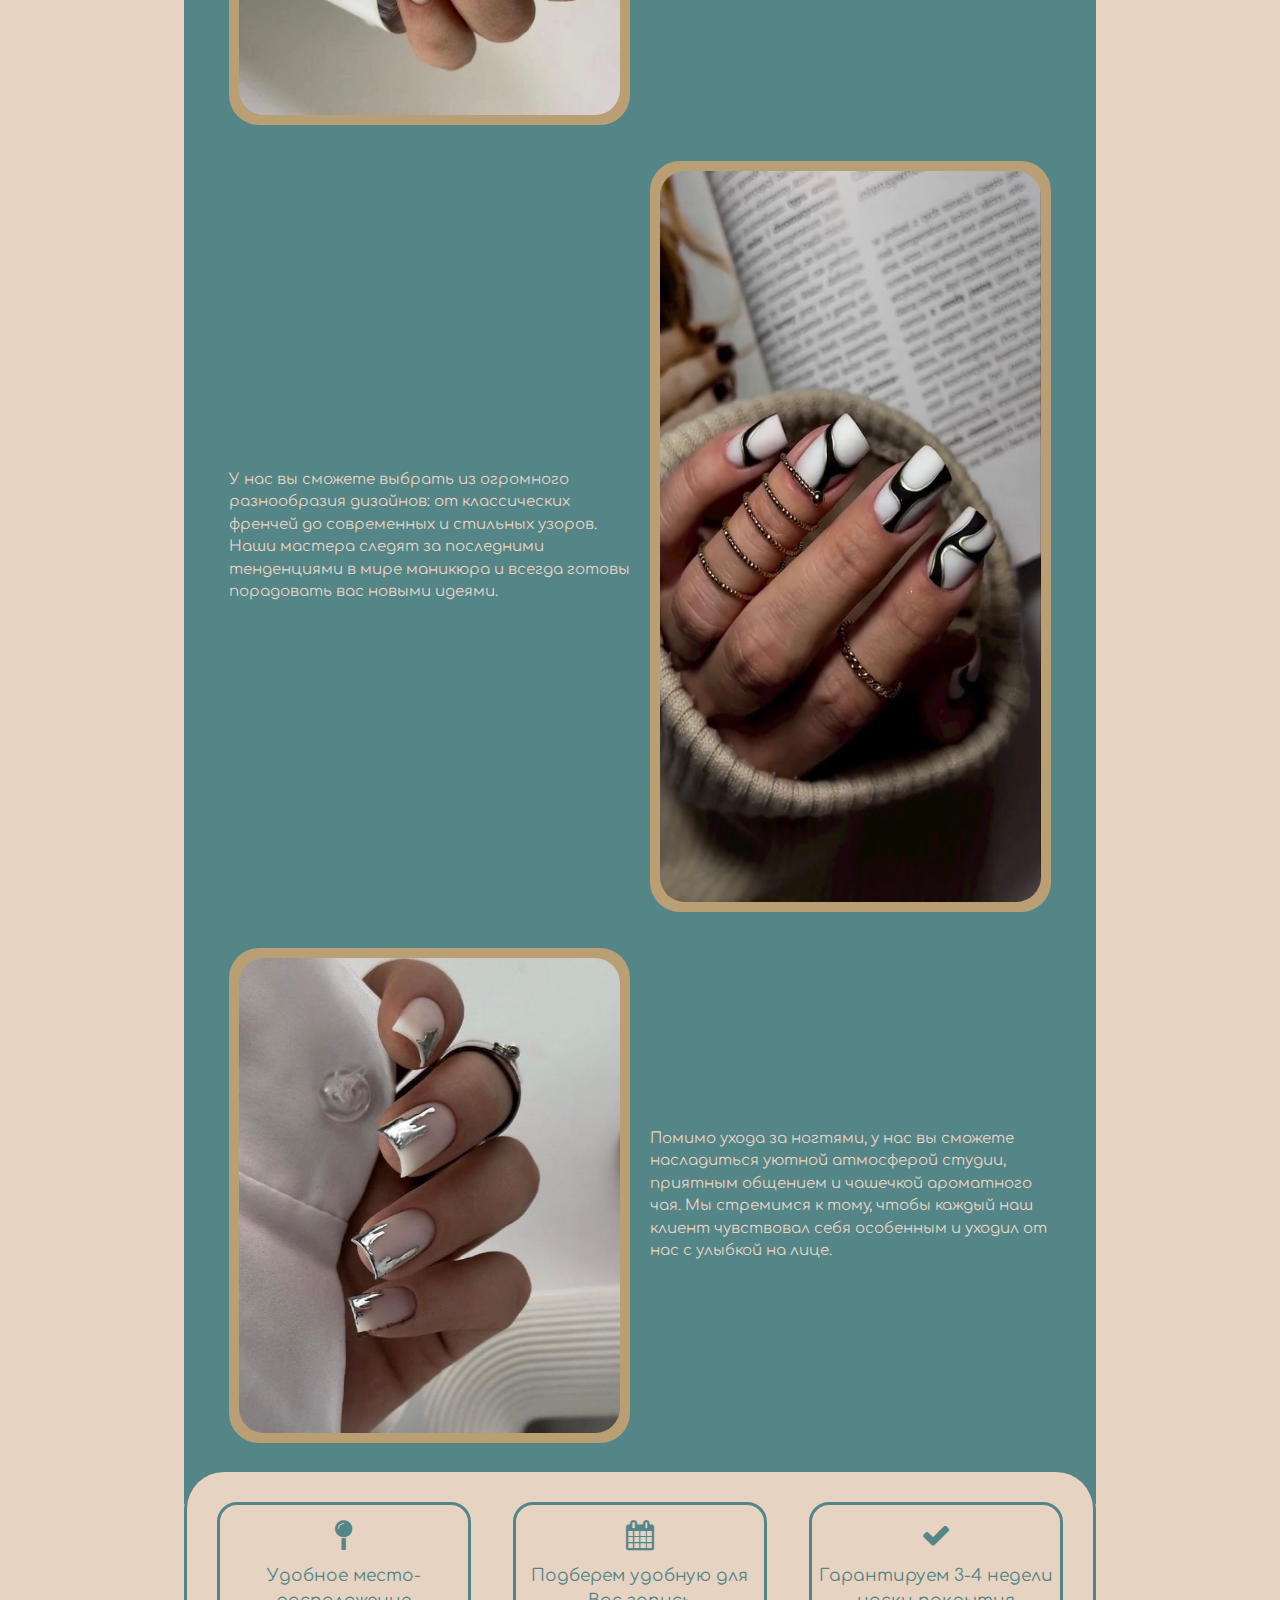
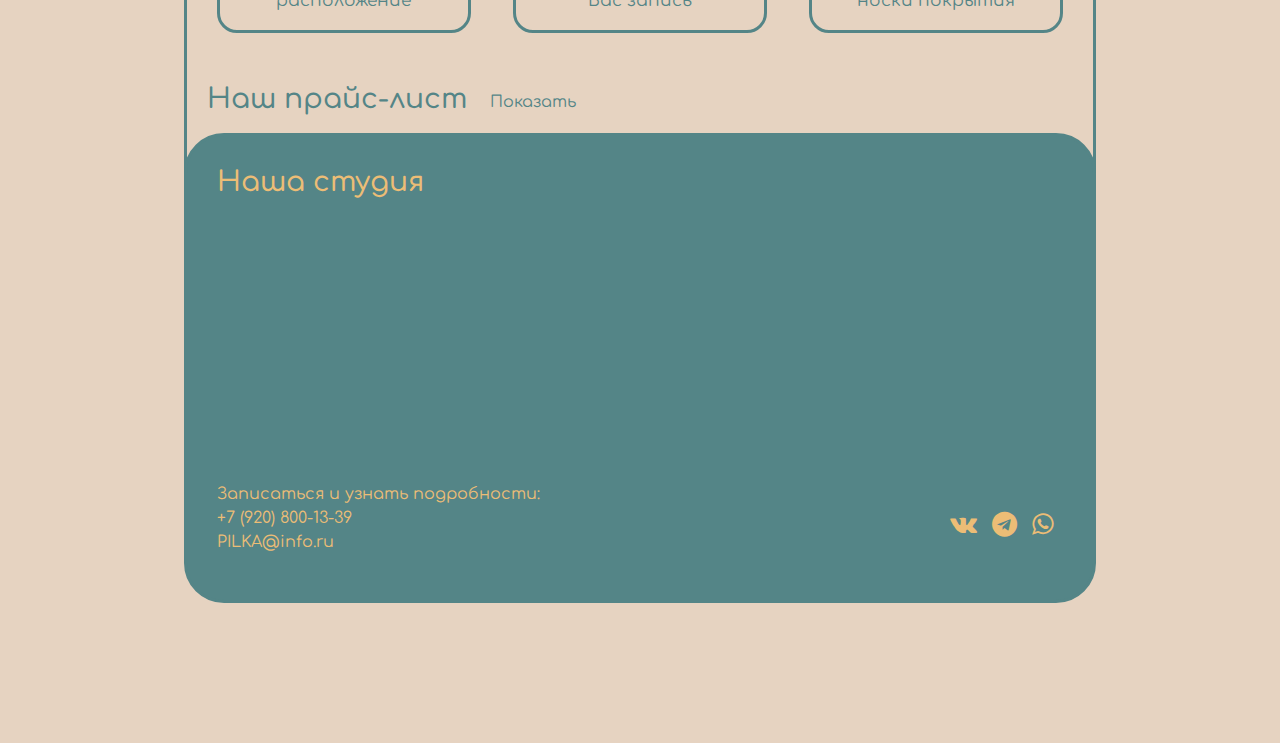
==== commit dc84776d: "Add files via upload" ====
--- a/index.html
+++ b/index.html
@@ -11,6 +11,7 @@
         <link rel="stylesheet" href="font-awesome/css/font-awesome.css">
         <link rel="stylesheet" href="bootstrap/css/bootstrap-grid.css">
         <link rel="stylesheet" href="bootstrap/css/bootstrap.css">
+        <link rel="stylesheet" href="modal.css">
         <link rel="stylesheet" href="style.css">
         <!-- Иконка -->
         <link rel="icon" href="photo/logo.png">
@@ -31,7 +32,21 @@
                                 <a class="nav-link" href="#photo">ФОТО</a>
                                 <a class="nav-link" href="#price">ПРАЙС-ЛИСТ</a>
                                 <a class="nav-link" href="#contacts">КОНТАКТЫ</a>
+                                <a class="nav-link" href="#openModal">ВОЙТИ</a>
                             </nav>
+                            <div id="openModal" class="modal">
+                                <div class="modal-dialog">
+                                  <div class="modal-content">
+                                    <div class="modal-header">
+                                      <h3 class="modal-title">Название</h3>
+                                      <a href="#close" title="Close" class="close">×</a>
+                                    </div>
+                                    <div class="modal-body">    
+                                      <p>Содержимое модального окна...</p>
+                                    </div>
+                                  </div>
+                                </div>
+                              </div>
                         </div>
                     </div>
                     <!-- Нижняя часть header -->
--- a/modal.css
+++ b/modal.css
@@ -0,0 +1,123 @@
+/* стилизация содержимого страницы */
+body {
+    font-family: -apple-system,system-ui,BlinkMacSystemFont,"Segoe UI",Roboto,"Helvetica Neue",Arial,sans-serif;
+    font-size: 16px;
+    font-weight: 400;
+    line-height: 1.5;
+    color: #292b2c;
+    background-color: #fff;
+} 
+  
+/* свойства модального окна по умолчанию */
+.modal {
+    position: fixed; /* фиксированное положение */
+    top: 0;
+    right: 0;
+    bottom: 0;
+    left: 0;
+    background: rgba(0,0,0,0.5); /* цвет фона */
+    z-index: 1050;
+    opacity: 0; /* по умолчанию модальное окно прозрачно */
+    -webkit-transition: opacity 200ms ease-in; 
+    -moz-transition: opacity 200ms ease-in;
+    transition: opacity 200ms ease-in; /* анимация перехода */
+    pointer-events: none; /* элемент невидим для событий мыши */
+    margin: 0;
+    padding: 0;
+}
+/* при отображении модального окно */
+.modal:target {
+    opacity: 1; /* делаем окно видимым */
+	  pointer-events: auto; /* элемент видим для событий мыши */
+    overflow-y: auto; /* добавляем прокрутку по y, когда элемент не помещается на страницу */
+}
+/* ширина модального окна и его отступы от экрана */
+.modal-dialog {
+    position: relative;
+    width: auto;
+    margin: 10px;
+}
+@media (min-width: 576px) {
+  .modal-dialog {
+      max-width: 500px;
+      margin: 30px auto; /* для отображения модального окна по центру */
+  }
+}
+/* свойства для блока, содержащего контент модального окна */ 
+.modal-content {
+    position: relative;
+    display: -webkit-box;
+    display: -webkit-flex;
+    display: -ms-flexbox;
+    display: flex;
+    -webkit-box-orient: vertical;
+    -webkit-box-direction: normal;
+    -webkit-flex-direction: column;
+    -ms-flex-direction: column;
+    flex-direction: column;
+    background-color: #fff;
+    -webkit-background-clip: padding-box;
+    background-clip: padding-box;
+    border: 1px solid rgba(0,0,0,.2);
+    border-radius: .3rem;
+    outline: 0;
+}
+@media (min-width: 768px) {
+  .modal-content {
+      -webkit-box-shadow: 0 5px 15px rgba(0,0,0,.5);
+      box-shadow: 0 5px 15px rgba(0,0,0,.5);
+  }
+}
+/* свойства для заголовка модального окна */
+.modal-header {
+    display: -webkit-box;
+    display: -webkit-flex;
+    display: -ms-flexbox;
+    display: flex;
+    -webkit-box-align: center;
+    -webkit-align-items: center;
+    -ms-flex-align: center;
+    align-items: center;
+    -webkit-box-pack: justify;
+    -webkit-justify-content: space-between;
+    -ms-flex-pack: justify;
+    justify-content: space-between;
+    padding: 15px;
+    border-bottom: 1px solid #eceeef;
+}
+.modal-title {
+    margin-top: 0;
+    margin-bottom: 0;
+    line-height: 1.5;
+    font-size: 1.25rem;
+    font-weight: 500;
+}
+/* свойства для кнопки "Закрыть" */
+.close {
+    float: right;
+    font-family: sans-serif;
+    font-size: 24px;
+    font-weight: 700;
+    line-height: 1;
+    color: #000;
+    text-shadow: 0 1px 0 #fff;
+    opacity: .5;
+    text-decoration: none;
+}
+/* свойства для кнопки "Закрыть" при нахождении её в фокусе или наведении */
+.close:focus, .close:hover {
+    color: #000;
+    text-decoration: none;
+    cursor: pointer;
+    opacity: .75;
+}
+/* свойства для блока, содержащего основное содержимое окна */
+.modal-body {
+  position: relative;
+    -webkit-box-flex: 1;
+    -webkit-flex: 1 1 auto;
+    -ms-flex: 1 1 auto;
+    flex: 1 1 auto;
+    padding: 15px;
+    overflow: auto;
+}